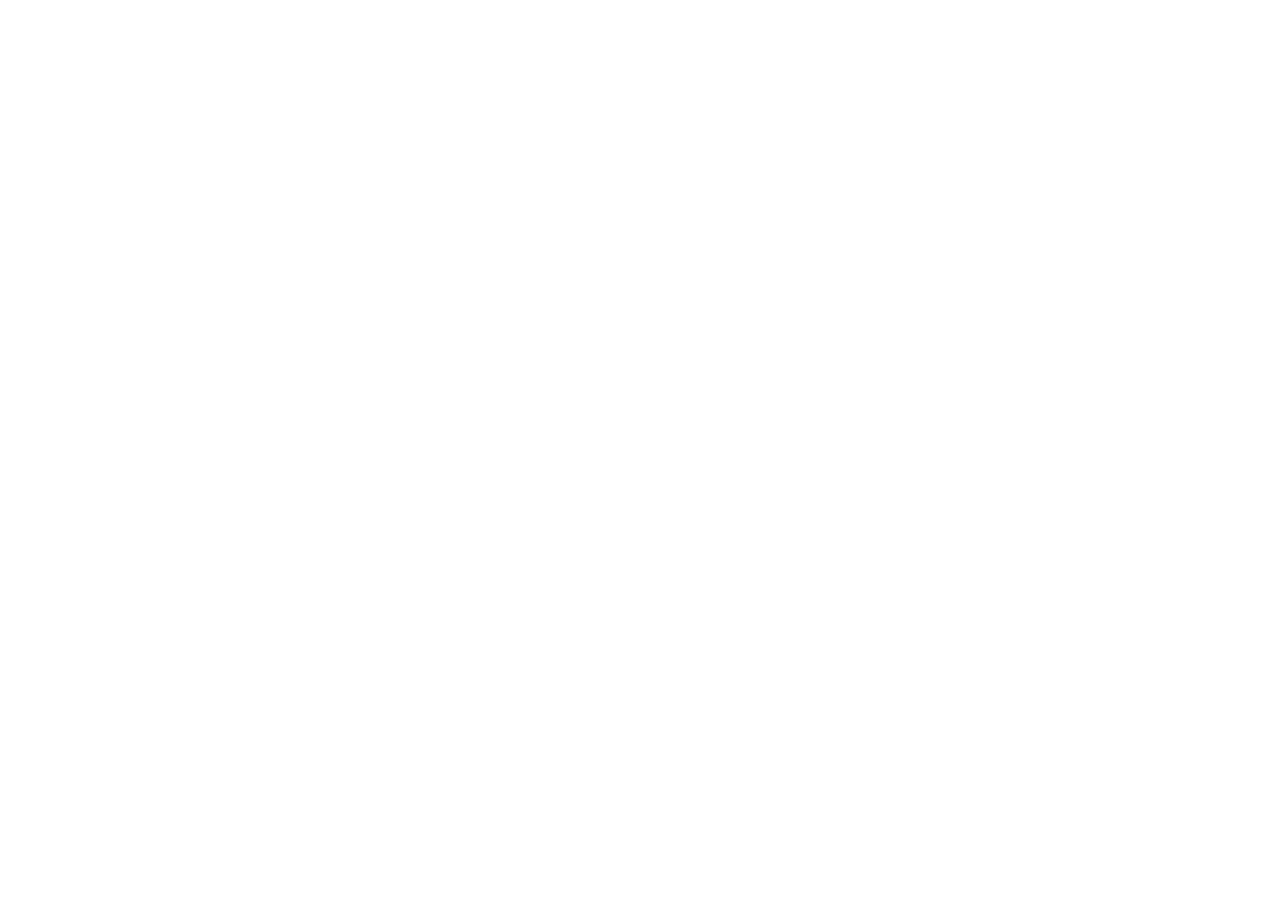
==== index.html @ 66ec8de6 "index.html added, app-ads.txt added" ====
<!DOCTYPE html>
<html lang="en">
<head>
    <meta charset="UTF-8">
    <meta name="viewport" content="width=device-width, initial-scale=1.0">
    <meta http-equiv="X-UA-Compatible" content="ie=edge">
    <title>Minecrash</title>
</head>
<body>
    
</body>
</html>
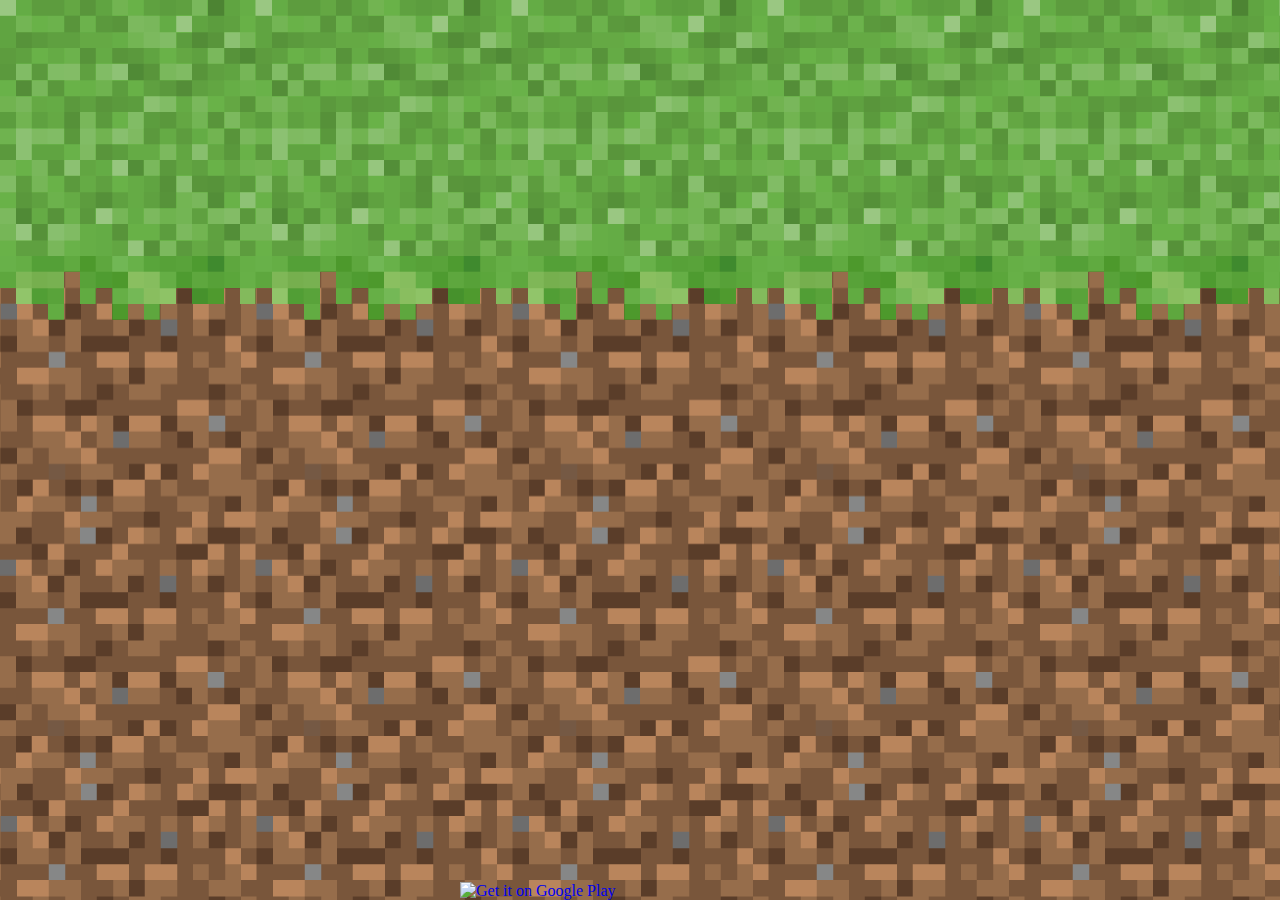
==== commit d95a59a3: "Mobile navbar completed" ====
--- a/index.html
+++ b/index.html
@@ -1,12 +1,23 @@
 <!DOCTYPE html>
 <html lang="en">
+
 <head>
     <meta charset="UTF-8">
     <meta name="viewport" content="width=device-width, initial-scale=1.0">
     <meta http-equiv="X-UA-Compatible" content="ie=edge">
+    <link rel="stylesheet" href="style.css">
     <title>Minecrash</title>
 </head>
+
 <body>
-    
+    <div class="navbar">
+        <div id="logo" alt="Minecrash">
+        </div>
+        <a id="google_play"
+            href='https://play.google.com/store/apps/details?id=com.ekrem.game.minecrash&pcampaignid=MKT-Other-global-all-co-prtnr-py-PartBadge-Mar2515-1'>
+            <img alt='Get it on Google Play'
+                src='https://play.google.com/intl/it/badges/images/generic/en_badge_web_generic.png' /></a>
+    </div>
 </body>
+
 </html>--- a/style.css
+++ b/style.css
@@ -0,0 +1,72 @@
+@font-face {
+    font-family: 'Minecraft Font';
+    src: url('./fonts/minecraft_font.ttf');
+}
+
+* {
+    box-sizing: border-box;
+}
+
+body {
+    background: url(./img/bg.png);
+    background-size: 200%;
+    margin: 0;
+}
+
+.navbar {
+    display: flex;
+    flex-direction: row;
+    justify-content: space-between;
+    width: 100%;
+    height: 25vw;
+    background: url(./img/navbar_bg.png) no-repeat;
+    background-size: 200%;
+}
+
+#logo {
+    width: 100%;
+    max-width: 320px;
+    height: 12vw;
+    margin: auto;
+    background: url(./img/logo.png) no-repeat;
+    background-size: contain;
+    background-position-x: center;
+}
+
+#google_play img {
+    position: absolute;
+    bottom: 0;
+    left: 0;
+    right: 0;
+    margin: auto;
+    width: 100%;
+    max-width: 360px;
+}
+
+h1,
+h2,
+h3,
+h4,
+h5 {
+    font-family: 'Minecraft Font', sans-serif;
+}
+
+
+
+@media only screen and (orientation: landscape) {
+    body {
+        background-size: auto;
+    }
+
+    .navbar {
+        background-size: auto;
+    }
+
+    #logo {
+
+    }
+    
+    #google_play img {
+        
+    }
+}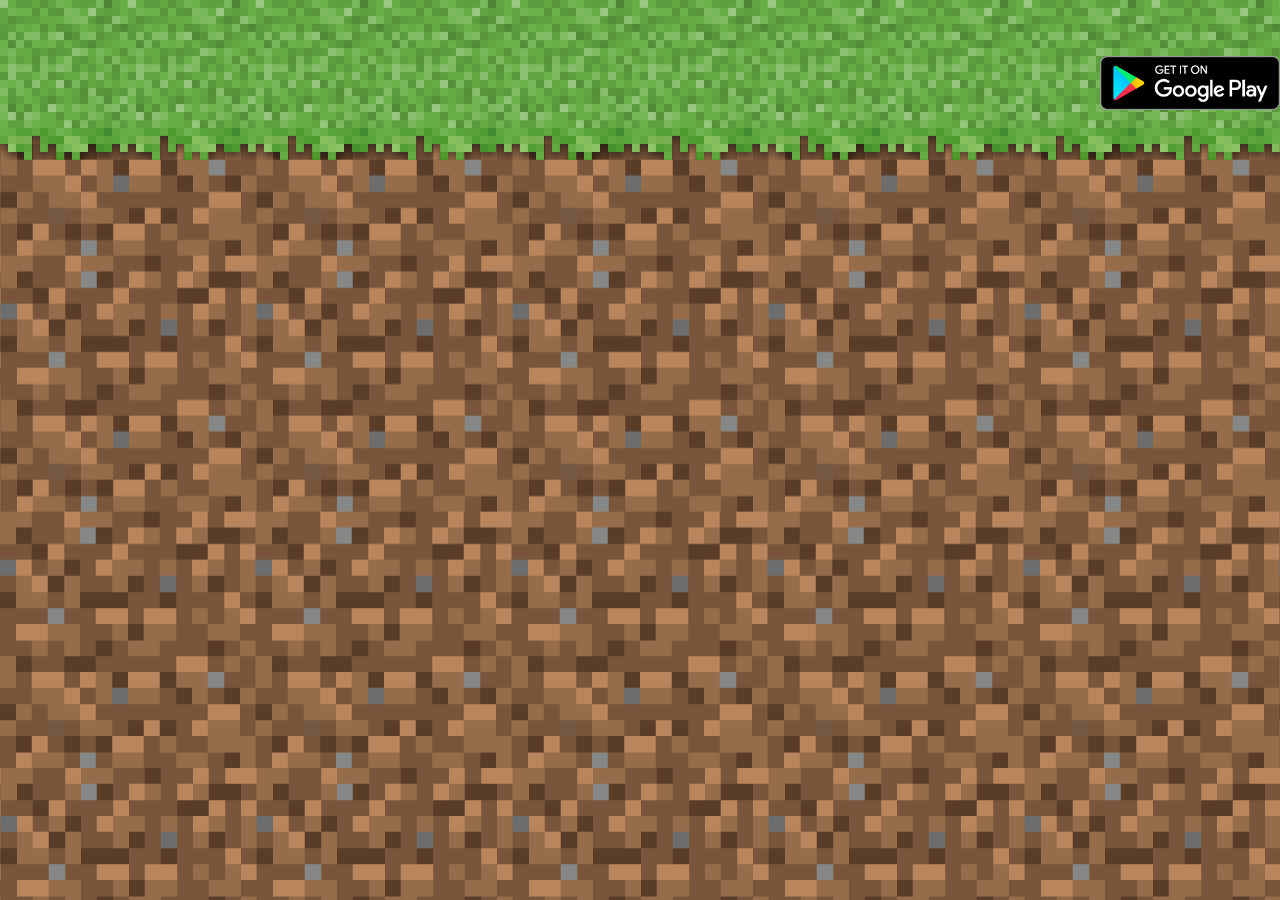
==== commit 5056c1f4: "Navbar and google play button shadows added, content container added" ====
--- a/index.html
+++ b/index.html
@@ -11,12 +11,11 @@
 
 <body>
     <div class="navbar">
-        <div id="logo" alt="Minecrash">
+        <div class="container">
+            <div id="logo" alt="Minecrash"></div>
+            <a id="google_play" alt='Get it on Google Play'
+                href='https://play.google.com/store/apps/details?id=com.ekrem.game.minecrash&pcampaignid=MKT-Other-global-all-co-prtnr-py-PartBadge-Mar2515-1'></a>
         </div>
-        <a id="google_play"
-            href='https://play.google.com/store/apps/details?id=com.ekrem.game.minecrash&pcampaignid=MKT-Other-global-all-co-prtnr-py-PartBadge-Mar2515-1'>
-            <img alt='Get it on Google Play'
-                src='https://play.google.com/intl/it/badges/images/generic/en_badge_web_generic.png' /></a>
     </div>
 </body>
 
--- a/style.css
+++ b/style.css
@@ -5,42 +5,58 @@
 
 * {
     box-sizing: border-box;
+    outline: 0 !important;
 }
 
 body {
     background: url(./img/bg.png);
-    background-size: 200%;
     margin: 0;
 }
 
 .navbar {
     display: flex;
+    height: 25vw;
+    background: url(./img/navbar_bg.png) no-repeat;
+    background-size: cover;
+}
+
+.container {
+    display: flex;
     flex-direction: row;
     justify-content: space-between;
     width: 100%;
-    height: 25vw;
-    background: url(./img/navbar_bg.png) no-repeat;
-    background-size: 200%;
+    height: inherit;
+    margin: 0 auto;
 }
 
 #logo {
     width: 100%;
     max-width: 320px;
-    height: 12vw;
+    height: 100%;
     margin: auto;
     background: url(./img/logo.png) no-repeat;
     background-size: contain;
-    background-position-x: center;
+    background-position: center;
 }
 
-#google_play img {
+#google_play {
     position: absolute;
-    bottom: 0;
+    bottom: 4%;
     left: 0;
     right: 0;
     margin: auto;
-    width: 100%;
-    max-width: 360px;
+    width: 84%;
+    height: inherit;
+    background: url(./img/google_play.png) no-repeat center;
+    background-size: contain;
+    box-shadow: 0 0 40px 5px black;
+    border-radius: 10px;
+    transition: .1s ease-in-out;
+}
+
+#google_play:active {
+    transform: scale(.95);
+    box-shadow: 0 0 0px 0px black;
 }
 
 h1,
@@ -54,19 +70,36 @@
 
 
 @media only screen and (orientation: landscape) {
-    body {
-        background-size: auto;
-    }
-
     .navbar {
-        background-size: auto;
+        background-size: 100%;
+        height: 13vw;
     }
 
     #logo {
+        margin: auto 0;
+    }
 
+    #google_play {
+        bottom: 0;
+        margin: auto 0;
+        position: relative;
+        max-width: 180px;
+        width: 100%;
+        height: 100%;
+        box-shadow: none;
     }
-    
+}
+
+@media only screen and (min-width: 1440px) {
+    #logo {
+        max-width: 480px;
+    }
+
     #google_play img {
-        
+        max-width: 360px;
+    }
+
+    .container {
+        max-width: 1140px;
     }
 }